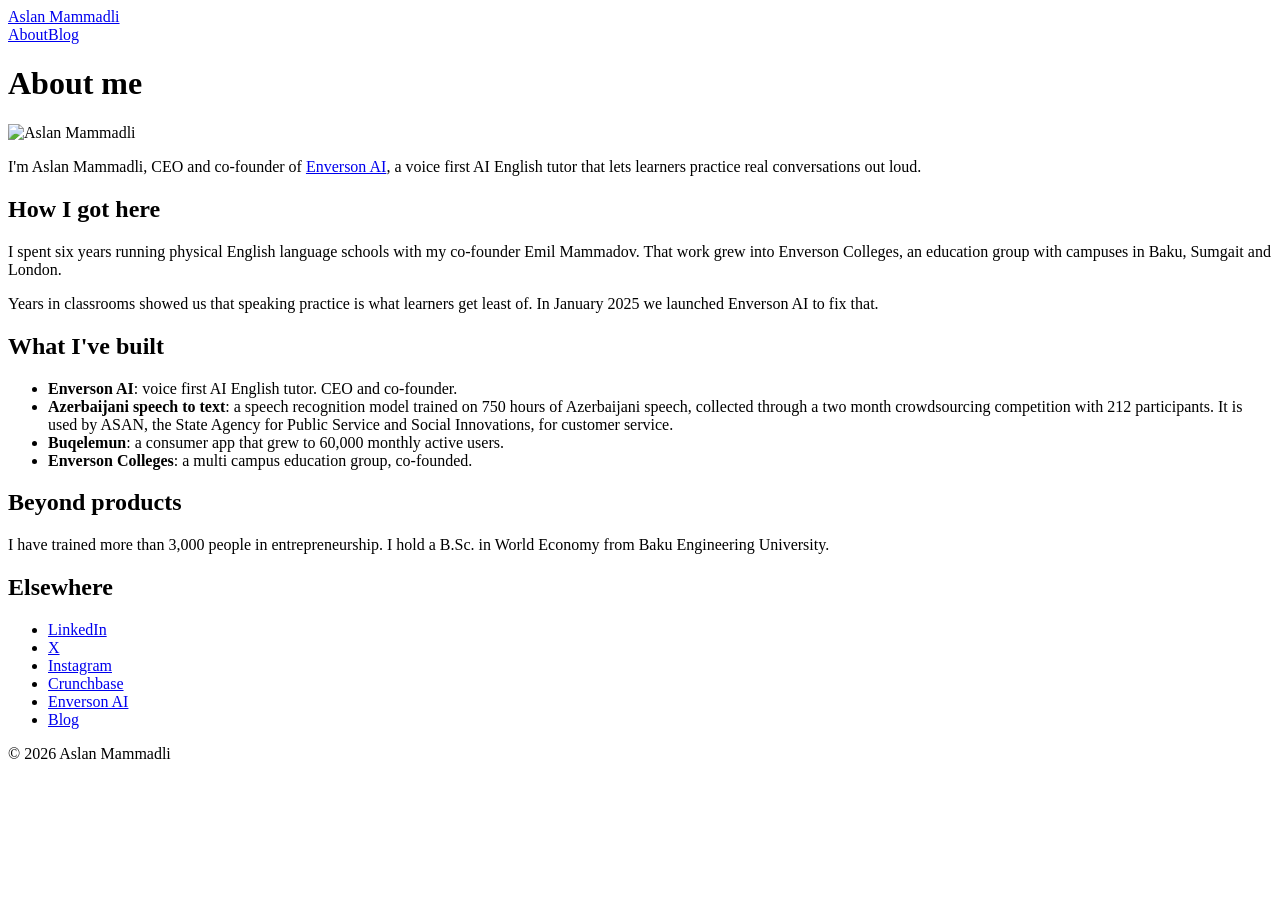
==== site/about/index.html @ 5797d0ed "Add Crunchbase profile Co-Authored-By: Claude Opus 5.5 <noreply@anthropic.com> Claude-Session: https" ====
<!doctype html>
<html lang="en">
<head>
<meta charset="utf-8">
<!-- Google tag (gtag.js) -->
<script async src="https://www.googletagmanager.com/gtag/js?id=G-TJHP44GXYY"></script>
<script>
  window.dataLayer = window.dataLayer || [];
  function gtag(){dataLayer.push(arguments);}
  gtag('js', new Date());
  gtag('config', 'G-TJHP44GXYY');
</script>
<meta name="color-scheme" content="light">
<meta name="viewport" content="width=device-width, initial-scale=1">
<title>About me | Aslan Mammadli</title>
<meta name="description" content="About Aslan Mammadli, CEO and co-founder of Enverson AI, a voice first AI English tutor.">
<link rel="canonical" href="https://aslanmammadli.com/about/">
<meta property="og:title" content="About me | Aslan Mammadli">
<meta property="og:description" content="About Aslan Mammadli, CEO and co-founder of Enverson AI, a voice first AI English tutor.">
<meta property="og:url" content="https://aslanmammadli.com/about/">
<meta property="og:image" content="https://aslanmammadli.com/aslan-mammadli-large.jpg">
<meta name="twitter:card" content="summary">
<link rel="stylesheet" href="/style.css">
<link rel="icon" href="/favicon.ico" sizes="any">
<link rel="icon" type="image/png" sizes="32x32" href="/favicon-32.png">
<link rel="apple-touch-icon" href="/apple-touch-icon.png">
<script type="application/ld+json">{"@context": "https://schema.org", "@type": "AboutPage", "url": "https://aslanmammadli.com/about/", "mainEntity": {"@id": "https://aslanmammadli.com/#person", "@type": "Person", "name": "Aslan Mammadli"}}</script>
</head>
<body>
<div class="wrap">
  <header class="top">
    <a class="name" href="/">Aslan Mammadli</a>
    <nav><a href="/about/">About</a><a href="/blog/">Blog</a></nav>
  </header>
  <main>
    <h1 class="page-title">About me</h1>
    <div class="prose">
<p><img class="about-photo" src="/aslan-mammadli-large.jpg" width="1000" height="1000" alt="Aslan Mammadli"></p>
<p>I'm Aslan Mammadli, CEO and co-founder of <a href="https://enverson.com/">Enverson AI</a>, a voice first AI English tutor that lets learners practice real conversations out loud.</p>
<h2>How I got here</h2>
<p>I spent six years running physical English language schools with my co-founder Emil Mammadov. That work grew into Enverson Colleges, an education group with campuses in Baku, Sumgait and London.</p>
<p>Years in classrooms showed us that speaking practice is what learners get least of. In January 2025 we launched Enverson AI to fix that.</p>
<h2>What I've built</h2>
<ul>
<li><strong>Enverson AI</strong>: voice first AI English tutor. CEO and co-founder.</li>
<li><strong>Azerbaijani speech to text</strong>: a speech recognition model trained on 750 hours of Azerbaijani speech, collected through a two month crowdsourcing competition with 212 participants. It is used by ASAN, the State Agency for Public Service and Social Innovations, for customer service.</li>
<li><strong>Buqelemun</strong>: a consumer app that grew to 60,000 monthly active users.</li>
<li><strong>Enverson Colleges</strong>: a multi campus education group, co-founded.</li>
</ul>
<h2>Beyond products</h2>
<p>I have trained more than 3,000 people in entrepreneurship. I hold a B.Sc. in World Economy from Baku Engineering University.</p>
<h2>Elsewhere</h2>
<ul>
<li><a href="https://www.linkedin.com/in/azemammadli/">LinkedIn</a></li>
<li><a href="https://x.com/azlanmammadli">X</a></li>
<li><a href="https://www.instagram.com/azlanmammadli/">Instagram</a></li>
<li><a href="https://www.crunchbase.com/person/aslan-mammadli">Crunchbase</a></li>
<li><a href="https://enverson.com/">Enverson AI</a></li>
<li><a href="/blog/">Blog</a></li>
</ul>
    </div>
  </main>
  <footer>© 2026 Aslan Mammadli</footer>
</div>
</body>
</html>
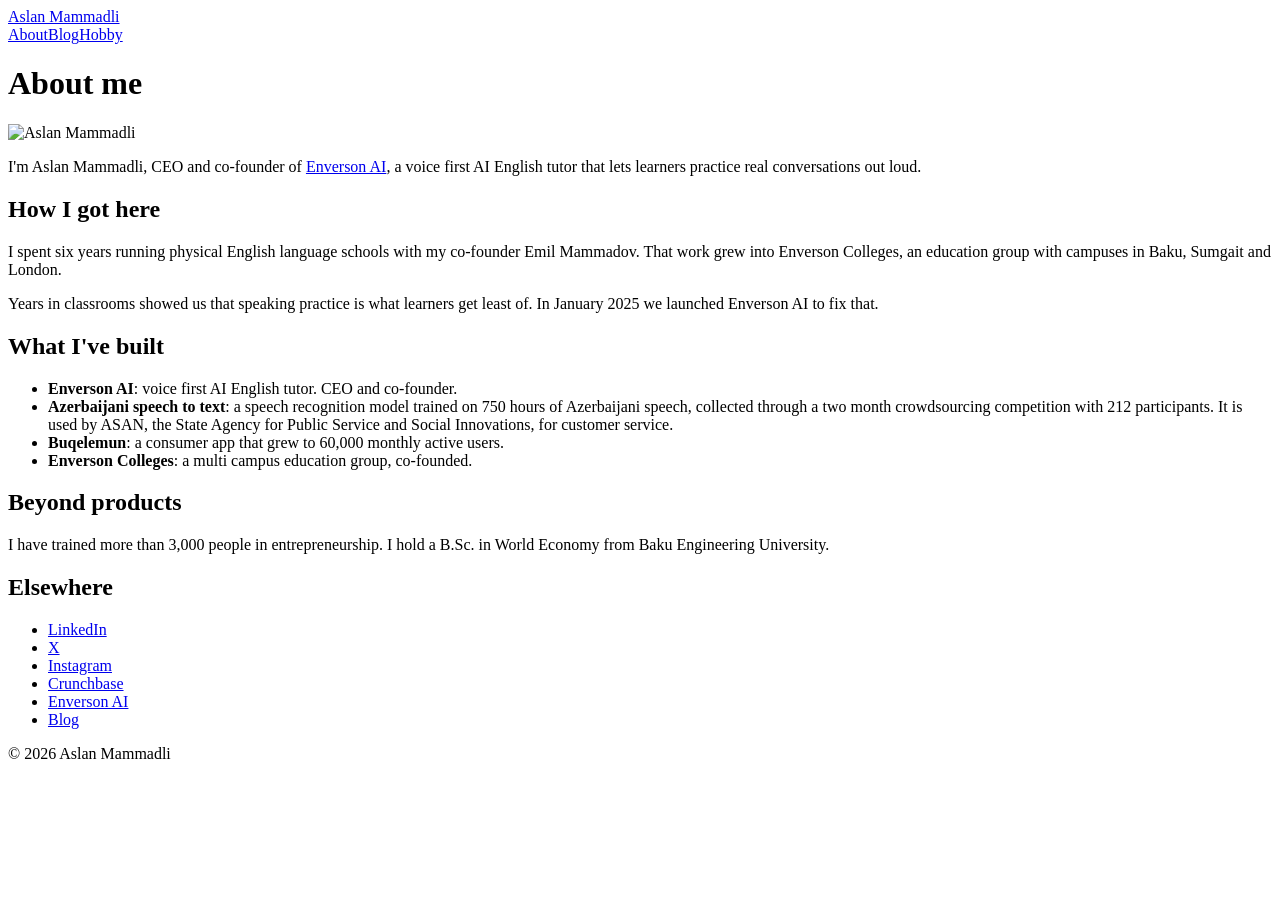
==== commit ff5b0db0: "Add Hobby page Co-Authored-By: Claude Opus 5.5 <noreply@anthropic.com> Claude-Session: https://claud" ====
--- a/site/about/index.html
+++ b/site/about/index.html
@@ -30,7 +30,7 @@
 <div class="wrap">
   <header class="top">
     <a class="name" href="/">Aslan Mammadli</a>
-    <nav><a href="/about/">About</a><a href="/blog/">Blog</a></nav>
+    <nav><a href="/about/">About</a><a href="/blog/">Blog</a><a href="/hobby/">Hobby</a></nav>
   </header>
   <main>
     <h1 class="page-title">About me</h1>
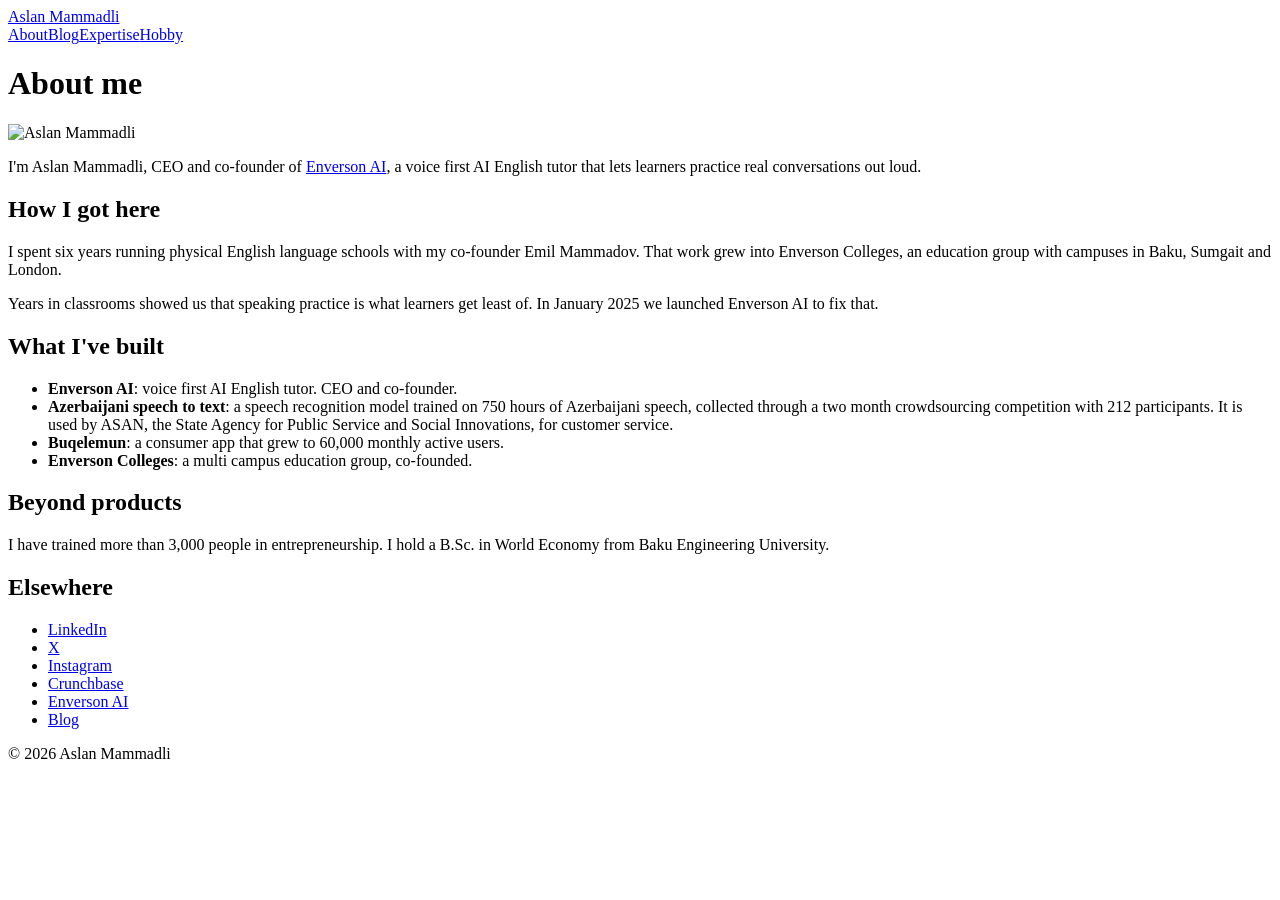
==== commit 3423da18: "Add Expertise page Co-Authored-By: Claude Opus 5.5 <noreply@anthropic.com> Claude-Session: https://c" ====
--- a/site/about/index.html
+++ b/site/about/index.html
@@ -30,7 +30,7 @@
 <div class="wrap">
   <header class="top">
     <a class="name" href="/">Aslan Mammadli</a>
-    <nav><a href="/about/">About</a><a href="/blog/">Blog</a><a href="/hobby/">Hobby</a></nav>
+    <nav><a href="/about/">About</a><a href="/blog/">Blog</a><a href="/expertise/">Expertise</a><a href="/hobby/">Hobby</a></nav>
   </header>
   <main>
     <h1 class="page-title">About me</h1>
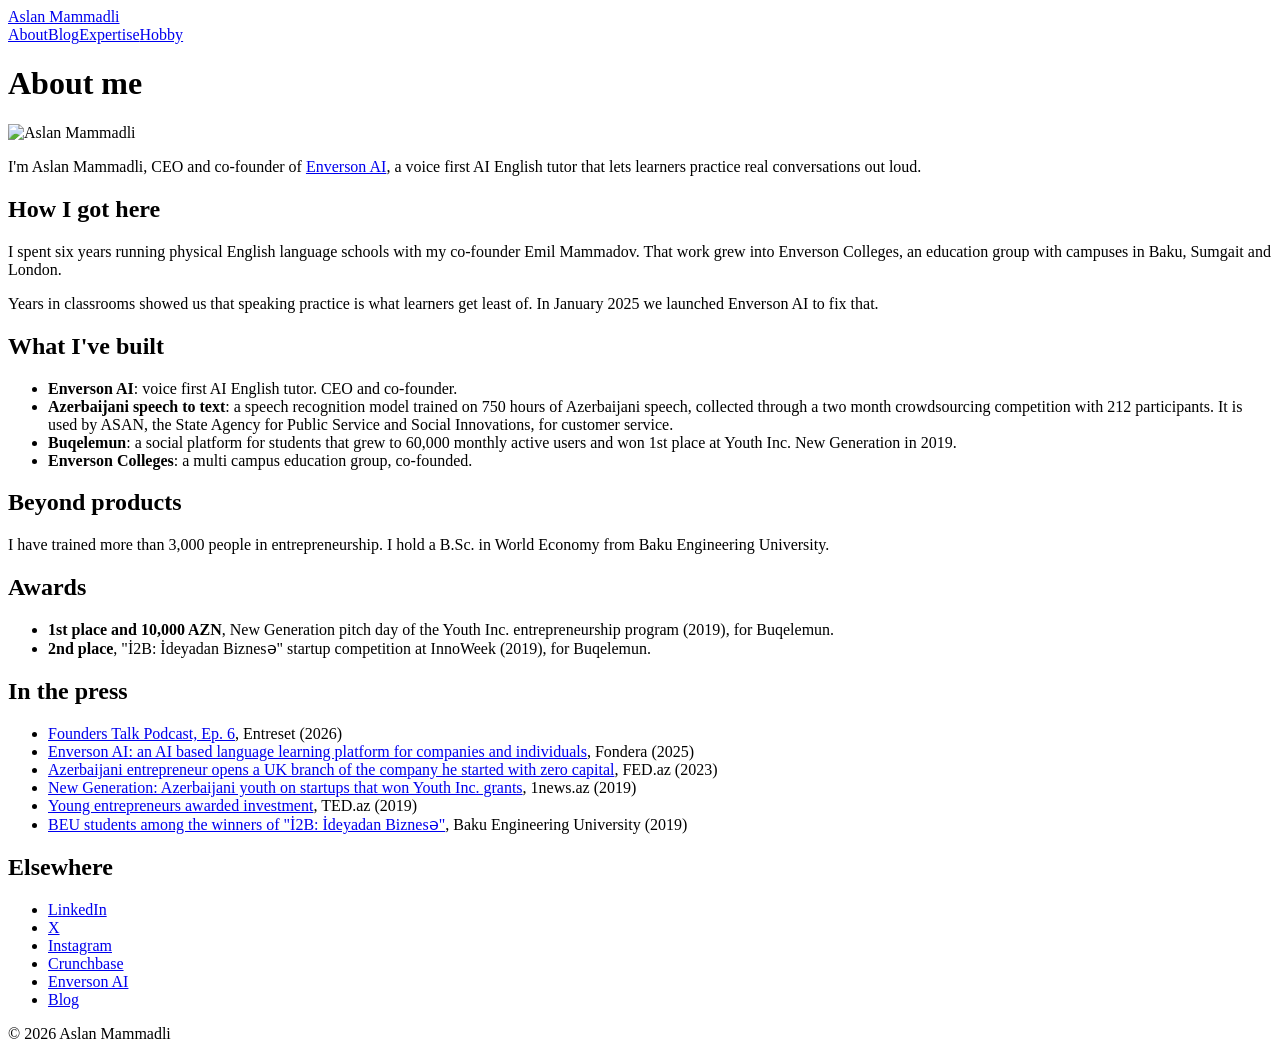
==== commit 351435bc: "Add awards and press coverage Co-Authored-By: Claude Opus 5.5 <noreply@anthropic.com> Claude-Session" ====
--- a/site/about/index.html
+++ b/site/about/index.html
@@ -44,11 +44,25 @@
 <ul>
 <li><strong>Enverson AI</strong>: voice first AI English tutor. CEO and co-founder.</li>
 <li><strong>Azerbaijani speech to text</strong>: a speech recognition model trained on 750 hours of Azerbaijani speech, collected through a two month crowdsourcing competition with 212 participants. It is used by ASAN, the State Agency for Public Service and Social Innovations, for customer service.</li>
-<li><strong>Buqelemun</strong>: a consumer app that grew to 60,000 monthly active users.</li>
+<li><strong>Buqelemun</strong>: a social platform for students that grew to 60,000 monthly active users and won 1st place at Youth Inc. New Generation in 2019.</li>
 <li><strong>Enverson Colleges</strong>: a multi campus education group, co-founded.</li>
 </ul>
 <h2>Beyond products</h2>
 <p>I have trained more than 3,000 people in entrepreneurship. I hold a B.Sc. in World Economy from Baku Engineering University.</p>
+<h2>Awards</h2>
+<ul>
+<li><strong>1st place and 10,000 AZN</strong>, New Generation pitch day of the Youth Inc. entrepreneurship program (2019), for Buqelemun.</li>
+<li><strong>2nd place</strong>, "İ2B: İdeyadan Biznesə" startup competition at InnoWeek (2019), for Buqelemun.</li>
+</ul>
+<h2>In the press</h2>
+<ul>
+<li><a href="https://www.youtube.com/watch?v=d6B0welaigg">Founders Talk Podcast, Ep. 6</a>, Entreset (2026)</li>
+<li><a href="https://fondera.az/blog/enverson-ai-sirketler-ve-ferdi-istifadeciler-ucun-suni-intellekt-esasli-dil-oyrenme-platformasi">Enverson AI: an AI based language learning platform for companies and individuals</a>, Fondera (2025)</li>
+<li><a href="https://fed.az/az/biznes-tarixi/azerbaycanli-is-adami-1-qepik-xerclemeden-yaratdigi-sirketin-bri%CC%87tani%CC%87yada-fi%CC%87li%CC%87alini-acib-bi%CC%87znesi%CC%87-basqa-olkelere-de-yayilacaq-183309">Azerbaijani entrepreneur opens a UK branch of the company he started with zero capital</a>, FED.az (2023)</li>
+<li><a href="https://1news.az/news/20190912014756778-New-Generation-azerbaidzhanskaya-molodezh-rasskazyvaet-o-startapakh-poluchivshikh-granty-ot-Youth-Inc-FOTO">New Generation: Azerbaijani youth on startups that won Youth Inc. grants</a>, 1news.az (2019)</li>
+<li><a href="https://ted.az/az/view/news/3547/genc-sahibkarlar-investisiya-ile-mukafatlandirildi">Young entrepreneurs awarded investment</a>, TED.az (2019)</li>
+<li><a href="https://old.beu.edu.az/az/article/bmu-nun-telebeleri-i2b-ideyadan-biznese-layihesinin-qalibleri-sirasinda-149">BEU students among the winners of "İ2B: İdeyadan Biznesə"</a>, Baku Engineering University (2019)</li>
+</ul>
 <h2>Elsewhere</h2>
 <ul>
 <li><a href="https://www.linkedin.com/in/azemammadli/">LinkedIn</a></li>
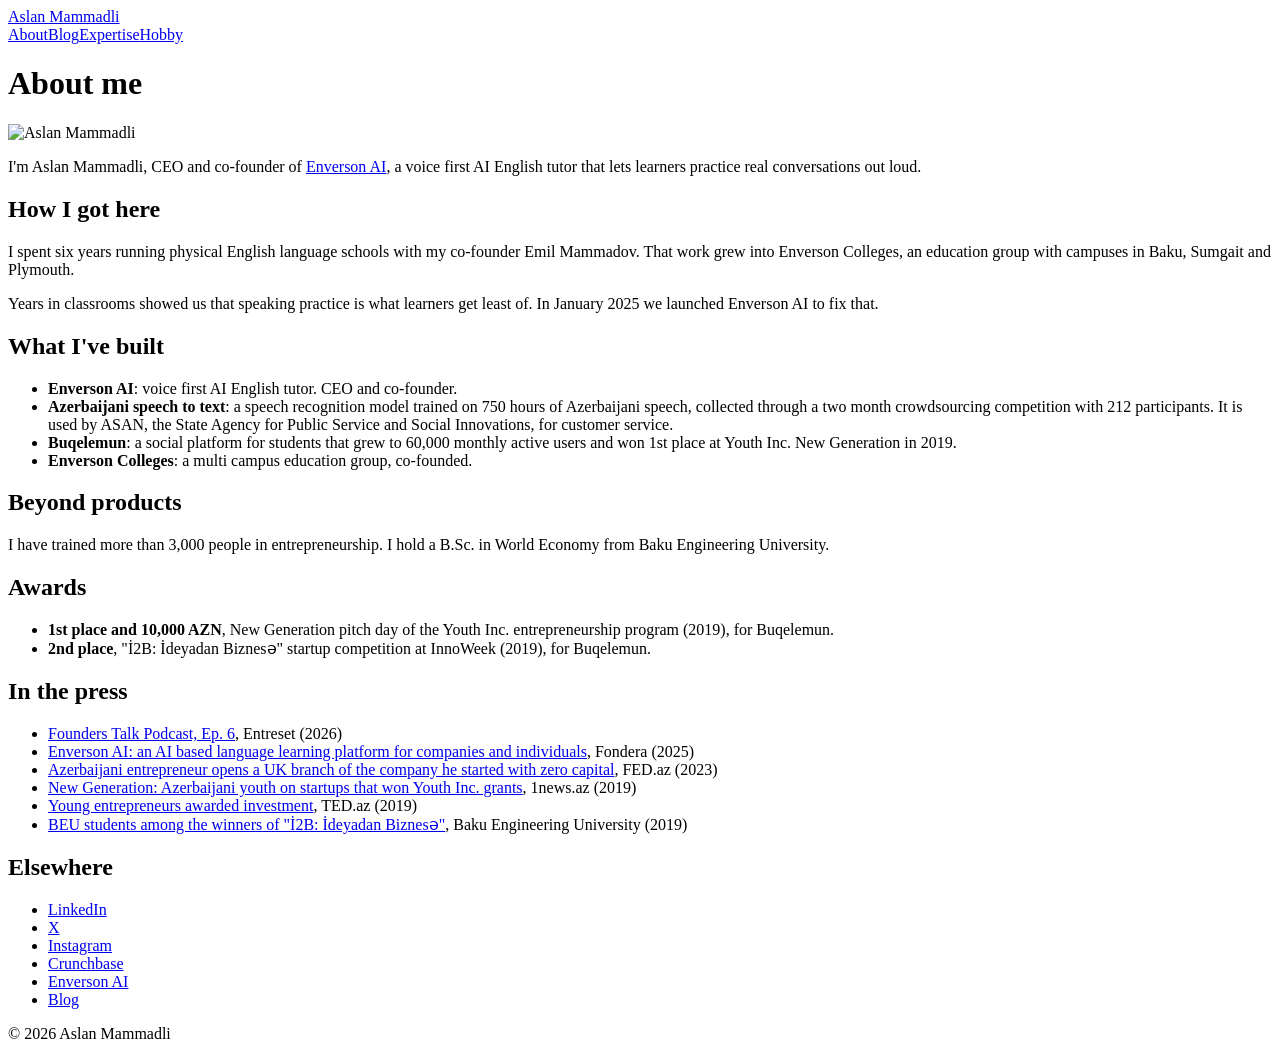
==== commit d37a4f5d: "UK campus is Plymouth, not London Co-Authored-By: Claude Opus 5.5 <noreply@anthropic.com> Claude-Ses" ====
--- a/site/about/index.html
+++ b/site/about/index.html
@@ -38,7 +38,7 @@
 <p><img class="about-photo" src="/aslan-mammadli-large.jpg" width="1000" height="1000" alt="Aslan Mammadli"></p>
 <p>I'm Aslan Mammadli, CEO and co-founder of <a href="https://enverson.com/">Enverson AI</a>, a voice first AI English tutor that lets learners practice real conversations out loud.</p>
 <h2>How I got here</h2>
-<p>I spent six years running physical English language schools with my co-founder Emil Mammadov. That work grew into Enverson Colleges, an education group with campuses in Baku, Sumgait and London.</p>
+<p>I spent six years running physical English language schools with my co-founder Emil Mammadov. That work grew into Enverson Colleges, an education group with campuses in Baku, Sumgait and Plymouth.</p>
 <p>Years in classrooms showed us that speaking practice is what learners get least of. In January 2025 we launched Enverson AI to fix that.</p>
 <h2>What I've built</h2>
 <ul>
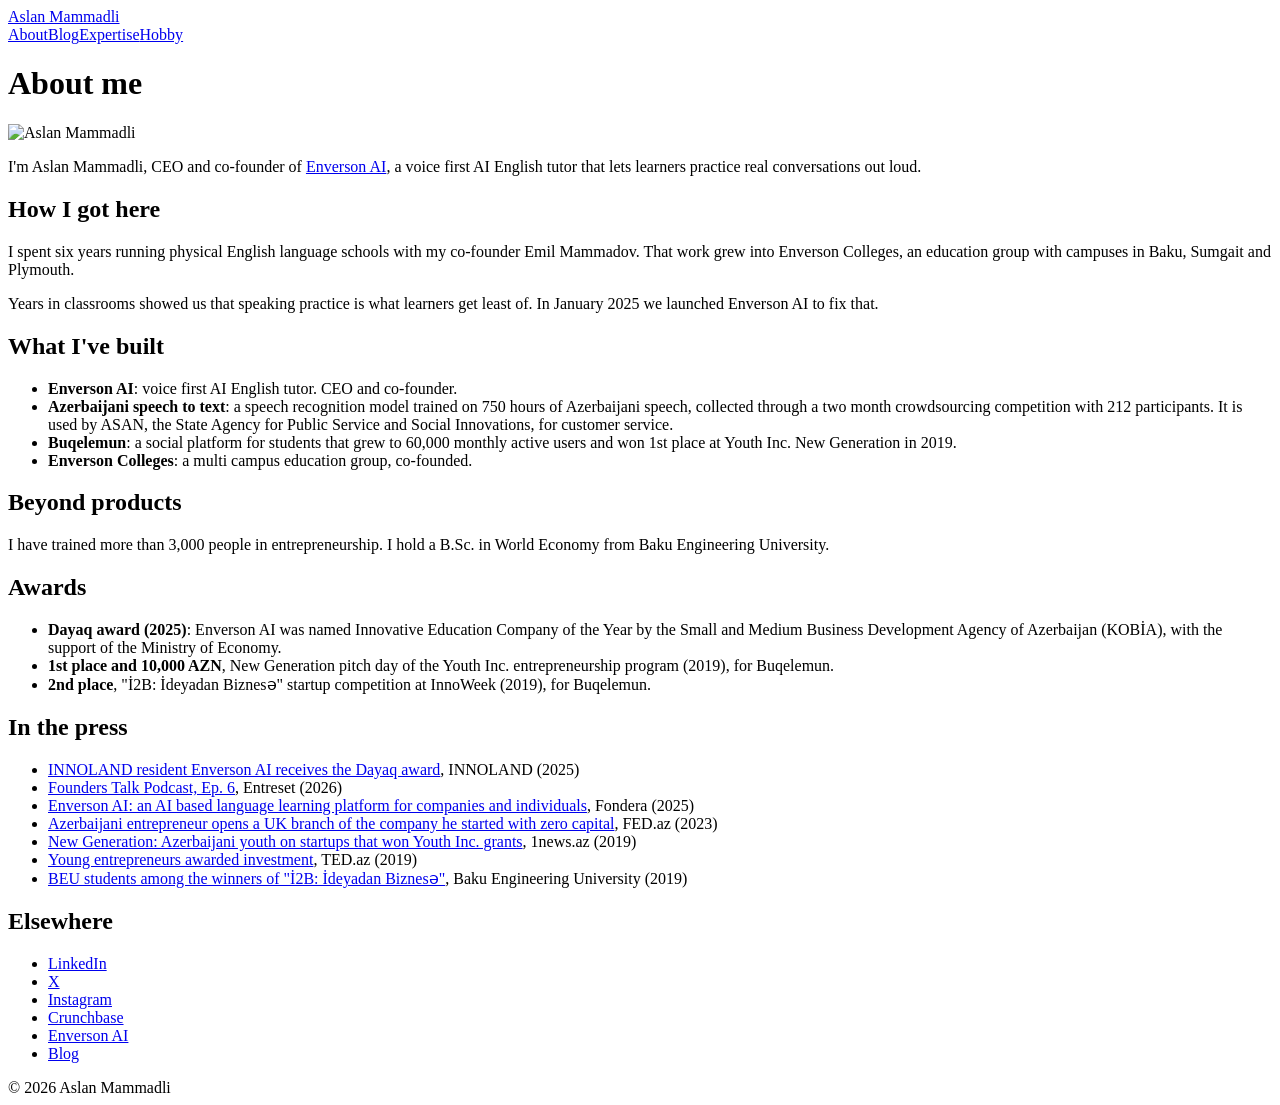
==== commit cf47be46: "Add 2025 Dayaq award Co-Authored-By: Claude Opus 5.5 <noreply@anthropic.com> Claude-Session: https:/" ====
--- a/site/about/index.html
+++ b/site/about/index.html
@@ -51,11 +51,13 @@
 <p>I have trained more than 3,000 people in entrepreneurship. I hold a B.Sc. in World Economy from Baku Engineering University.</p>
 <h2>Awards</h2>
 <ul>
+<li><strong>Dayaq award (2025)</strong>: Enverson AI was named Innovative Education Company of the Year by the Small and Medium Business Development Agency of Azerbaijan (KOBİA), with the support of the Ministry of Economy.</li>
 <li><strong>1st place and 10,000 AZN</strong>, New Generation pitch day of the Youth Inc. entrepreneurship program (2019), for Buqelemun.</li>
 <li><strong>2nd place</strong>, "İ2B: İdeyadan Biznesə" startup competition at InnoWeek (2019), for Buqelemun.</li>
 </ul>
 <h2>In the press</h2>
 <ul>
+<li><a href="https://www.innoland.az/az/news/4222">INNOLAND resident Enverson AI receives the Dayaq award</a>, INNOLAND (2025)</li>
 <li><a href="https://www.youtube.com/watch?v=d6B0welaigg">Founders Talk Podcast, Ep. 6</a>, Entreset (2026)</li>
 <li><a href="https://fondera.az/blog/enverson-ai-sirketler-ve-ferdi-istifadeciler-ucun-suni-intellekt-esasli-dil-oyrenme-platformasi">Enverson AI: an AI based language learning platform for companies and individuals</a>, Fondera (2025)</li>
 <li><a href="https://fed.az/az/biznes-tarixi/azerbaycanli-is-adami-1-qepik-xerclemeden-yaratdigi-sirketin-bri%CC%87tani%CC%87yada-fi%CC%87li%CC%87alini-acib-bi%CC%87znesi%CC%87-basqa-olkelere-de-yayilacaq-183309">Azerbaijani entrepreneur opens a UK branch of the company he started with zero capital</a>, FED.az (2023)</li>
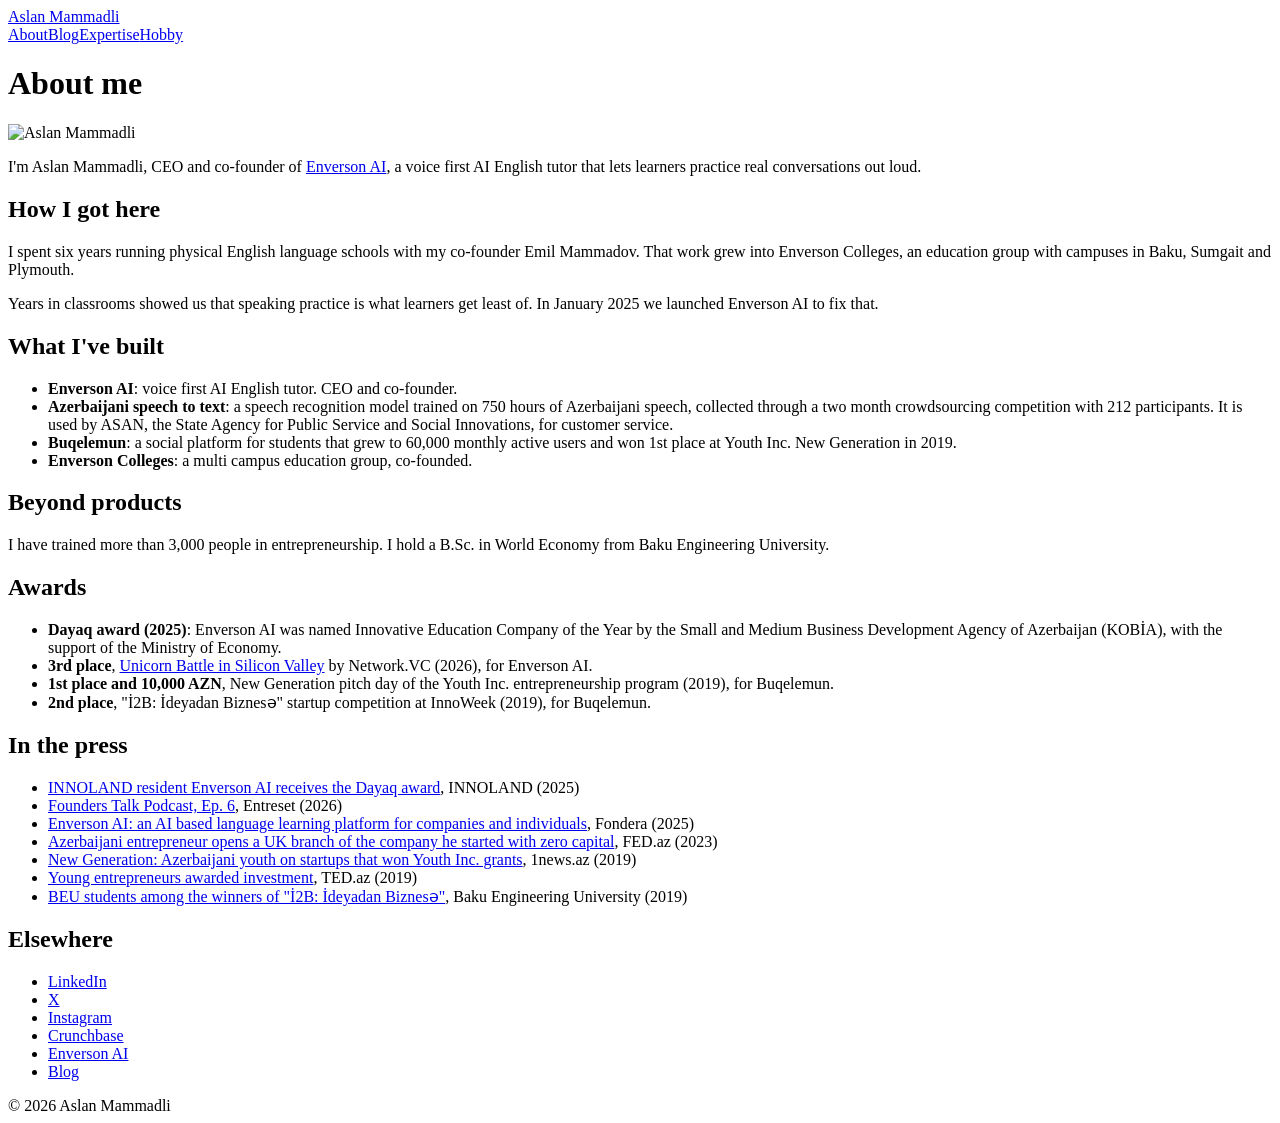
==== commit a3af127d: "Add Unicorn Battle 3rd place Co-Authored-By: Claude Opus 5.5 <noreply@anthropic.com> Claude-Session:" ====
--- a/site/about/index.html
+++ b/site/about/index.html
@@ -52,6 +52,7 @@
 <h2>Awards</h2>
 <ul>
 <li><strong>Dayaq award (2025)</strong>: Enverson AI was named Innovative Education Company of the Year by the Small and Medium Business Development Agency of Azerbaijan (KOBİA), with the support of the Ministry of Economy.</li>
+<li><strong>3rd place</strong>, <a href="https://unicorn.events/46059080/">Unicorn Battle in Silicon Valley</a> by Network.VC (2026), for Enverson AI.</li>
 <li><strong>1st place and 10,000 AZN</strong>, New Generation pitch day of the Youth Inc. entrepreneurship program (2019), for Buqelemun.</li>
 <li><strong>2nd place</strong>, "İ2B: İdeyadan Biznesə" startup competition at InnoWeek (2019), for Buqelemun.</li>
 </ul>
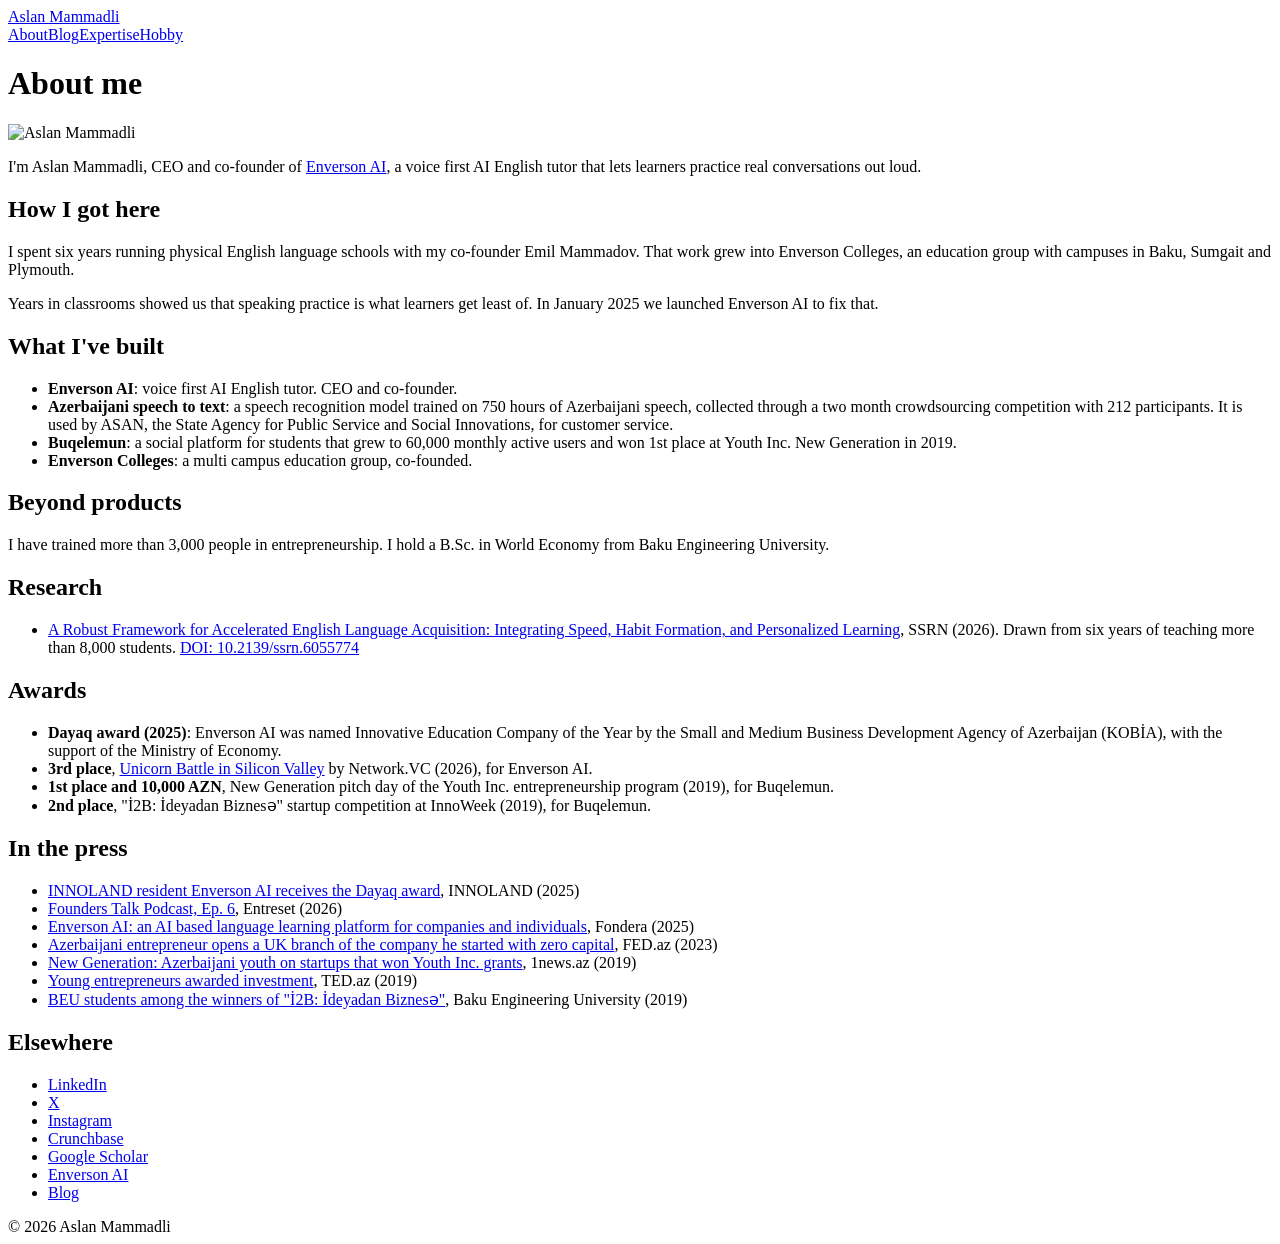
==== commit 0552b5df: "Add research paper to About page and Person schema Co-Authored-By: Claude Opus 5.5 <noreply@anthropi" ====
--- a/site/about/index.html
+++ b/site/about/index.html
@@ -49,6 +49,10 @@
 </ul>
 <h2>Beyond products</h2>
 <p>I have trained more than 3,000 people in entrepreneurship. I hold a B.Sc. in World Economy from Baku Engineering University.</p>
+<h2>Research</h2>
+<ul>
+<li><a href="https://papers.ssrn.com/sol3/papers.cfm?abstract_id=6055774">A Robust Framework for Accelerated English Language Acquisition: Integrating Speed, Habit Formation, and Personalized Learning</a>, SSRN (2026). Drawn from six years of teaching more than 8,000 students. <a href="https://doi.org/10.2139/ssrn.6055774">DOI: 10.2139/ssrn.6055774</a></li>
+</ul>
 <h2>Awards</h2>
 <ul>
 <li><strong>Dayaq award (2025)</strong>: Enverson AI was named Innovative Education Company of the Year by the Small and Medium Business Development Agency of Azerbaijan (KOBİA), with the support of the Ministry of Economy.</li>
@@ -72,6 +76,7 @@
 <li><a href="https://x.com/azlanmammadli">X</a></li>
 <li><a href="https://www.instagram.com/azlanmammadli/">Instagram</a></li>
 <li><a href="https://www.crunchbase.com/person/aslan-mammadli">Crunchbase</a></li>
+<li><a href="https://scholar.google.com/citations?user=96cKcAkAAAAJ">Google Scholar</a></li>
 <li><a href="https://enverson.com/">Enverson AI</a></li>
 <li><a href="/blog/">Blog</a></li>
 </ul>
